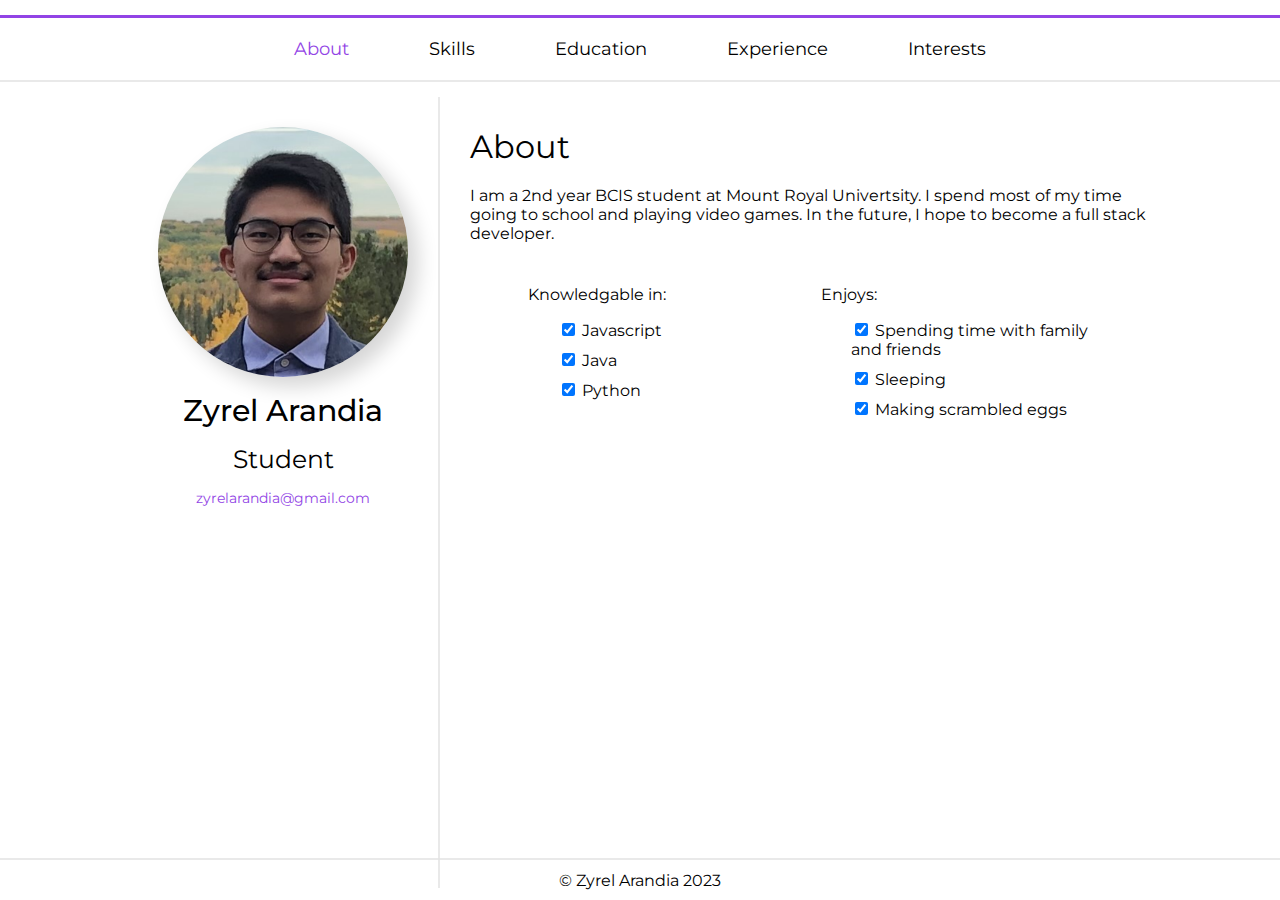
==== index.html @ 86b285b8 "Personal Site" ====
<!DOCTYPE html>
<html lang="en">
<head>
    <meta charset="UTF-8">
    <meta name="viewport" content="width=device-width, initial-scale=1.0">
    <link rel="preconnect" href="https://fonts.googleapis.com">
    <link rel="preconnect" href="https://fonts.gstatic.com" crossorigin>
    <link href="https://fonts.googleapis.com/css2?family=Montserrat:wght@300;400;500;600&display=swap" rel="stylesheet">
    <link rel="stylesheet" href="style.css">
    <title>ZyrelArandia-About</title>
</head>
<body>
    <div class="container" id="container">
        <ul class="navBar is-bold">
            <li class="NavOption"><a class="CurrPage" href="index.html">About</a></li>
            <li class="NavOption"><a href="skills.html">Skills</a></li>
            <li class="NavOption"><a href="education.html">Education</a></li>
            <li class="NavOption"><a href="experience.html">Experience</a></li>
            <li class="NavOption"><a href="interests.html">Interests</a></li>
        </ul>
        <main class="content">
            <div class="profileLeft">
                <img src="image/Zyrel.png" alt="Zyrel" id="ZyrelPFP">
                <h1>Zyrel Arandia</h1>
                <h2>Student</h2>
                <a href=mailto:zyrelarandia@gmail.com class="is-bold">zyrelarandia@gmail.com</a> <!-- https://www.indeed.com/career-advice/career-development/how-to-make-email-link-in-html -->
            </div>
            <div class="MainContent">
                <h1 class="pageTitle">About</h1>
                <p>I am a 2nd year BCIS student at Mount Royal Univertsity. I spend most of my time going to school and playing video games. In the future, I hope to become a full stack developer.
                </p>
                <div class="traitRow">
                    <div class="traitBoxes">
                        <p>Knowledgable in:</p>
                        <div class="checkbox"> 
                            <input type="checkbox" id="javascript" checked>
                            <label for="javascript" class="javascript">Javascript</label>
                        </div>
                        <div class="checkbox">
                            <input type="checkbox" name="java" id="java" checked>
                            <label for="java" class="java">Java</label>
                        </div>
                        <div class="checkbox">
                            <input type="checkbox" name="python" id="python" checked>
                            <label for="python" class="python">Python</label>
                        </div>
                    </div>
                    <div class="traitBoxes">
                        <p>Enjoys: </p>
                        <div class="checkbox">
                            <input type="checkbox" name="spendingTime" id="spendingTime" checked>
                            <label for="spendingTime" class="spendingTime">Spending time with family and friends</label>
                        </div>
                        <div class="checkbox">
                            <input type="checkbox" name="sleeping" id="sleeping" checked>
                            <label for="sleeping" class="sleeping">Sleeping</label>
                        </div>
                        <div class="checkbox">
                           <input type="checkbox" name="eggs" id="eggs" checked>
                            <label for="eggs" class="eggs">Making scrambled eggs</label>
                      </div>
                    </div>
                </div>
            </div>
        </main>

        <div class="footer">
            <p class="footerInfo">© Zyrel Arandia 2023</p>
        </div>
    </div>
</body>
</html>
---- style.css ----
body, html {
    width: 100%;
    height: 100vh;
    font-family: 'Montserrat', sans-serif;
    overflow-x: hidden;
    margin: 0px;
    padding: 0px;
} 

.container {
    display: flex;
    flex-direction: column;
    justify-content: center;
    align-items: center;
    min-height: 100vh;
    height: 100%;
    width: 100%;
}

.content {
    width: 80%;
    display: flex;
    height: auto;
    flex-direction: row;
    align-items: flex-start;
    justify-content: center;
    flex: 1 1 content;
}

.footer {
    display: flex;
    flex-direction: row;
    justify-content: center;
    align-items: center;
    height: 40px;
    width: 100%;
    border-top: 2px solid rgba(226, 226, 226, 0.774);
}
.navBar {
    width: 100%;
    display: flex;
    flex-direction: row;
    justify-content: center;
    align-items: center;
    margin: 15px 0 15px 0;
    padding: 15px 0px;
    border-top: solid 3px #9244E5;
    border-bottom: 2px solid rgba(226, 226, 226, 0.774);
}

.NavOption {
    display: flex;
}

.NavOption a {
    font-size: 18px;
    margin: 0 30px;
    padding: 5px 10px;
    text-decoration: none;
    color: black;
    transform: scale(1.0);
    transition: 0.3s;
}

.NavOption a:hover{ 
    transform: scale(1.3);
}

a.CurrPage {
    color: #9244E5;
}

.profileLeft {
    display: flex;
    flex-direction: column;
    justify-content: center;
    align-items: center;
    background-color: white;
    padding: 20px;
    border-radius: 20px;
}

.profileLeft > h1 {
    font-size: 30px;
    margin: 5px;
    font-weight: 500;
}

.profileLeft h2 {
    font-size: 25px;
    margin: 10px;
    font-weight: 400;
}

.profileLeft a {
    text-decoration: none;
    color: #9244E5;
    font-size: 14px;
    margin: 5px;
}

#ZyrelPFP {
    width:250px;
    margin: 10px;
    border-radius: 50%;
    box-shadow: rgba(0, 0, 0, 0.164) 10px 10px 20px;
}

.MainContent {
    width: 70%;
    max-width: 800px;
    height: 100%;
    padding: 30px 0 0 30px;
    background-color: white;
    border-left: 2px solid rgba(226, 226, 226, 0.774);
}

.MainContent > h1 {
    margin: 0px 0 20px 0;
    font-weight: 400;
}

.traitRow {
    display: flex;
    flex-direction: row;
    justify-content: center;
}

.traitBoxes {
    display: flex;
    flex-direction: column;
    width: 40%;
    padding: 10px;
}

.checkbox {
    margin-bottom: 10px;
    margin-left: 30px;
}

.skillLevel {
    margin-bottom: 30px;
}

.progressBar {
    background-color: #e4e4e4;
    min-height: 20px;
    border-radius: 10px;
    overflow: hidden;
}

.progress {
    background-color: #9244E5;
    min-height: 20px;
    border-radius: 10px;
}

.twoBytwoContainer {
    display: flex;
    flex-direction: column;
    width: 100%;
    margin-top: 75px;
}

.InfoRow {
    display: flex;
    flex-direction: row;
    justify-content: space-between;
    align-items: center;
    margin: 0 0 10px 0;
}

.is-large {
    font-size: 20px;
    font-weight: 500;
}

.Interests li {
    font-size: 17px;
    margin: 0 0 20px 0;
}

@media (max-width: 920px) {

    .NavOption a {
        margin: 0 10px;
    }

    .content {
        width: 95%;
        height: 100%;
        flex-direction: column;
        justify-content: flex-start;
        align-items: center;
    }

    .MainContent {
        margin: 20px 0px;
        padding: 20px;
        width: 80%;
        display: flex;
        flex-direction: column;
        justify-content: flex-start;
        align-items: center;
        border: 0;
        height: fit-content;
    }

    .MainContent > h1 {
        width: 100%;
        display: flex;
        justify-content: center;
    }

    .progressBar {
        width: 500px;
    }
}

@media (max-width: 550px) {
    .NavOption a {
        margin: 0 3px;
        font-size: 13px;
    }
}
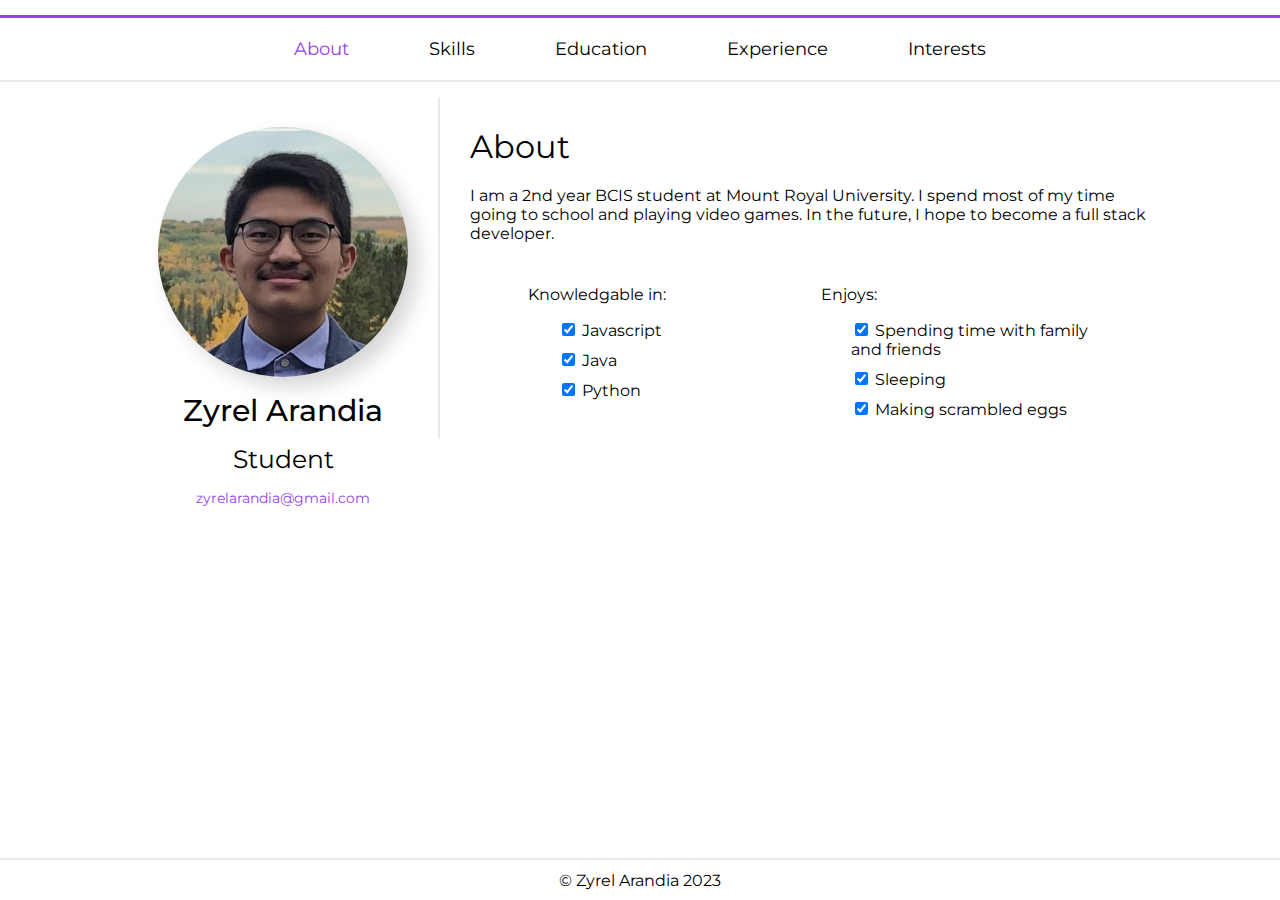
==== commit 67439a2c: "Fixed typo" ====
--- a/index.html
+++ b/index.html
@@ -27,7 +27,7 @@
             </div>
             <div class="MainContent">
                 <h1 class="pageTitle">About</h1>
-                <p>I am a 2nd year BCIS student at Mount Royal Univertsity. I spend most of my time going to school and playing video games. In the future, I hope to become a full stack developer.
+                <p>I am a 2nd year BCIS student at Mount Royal University. I spend most of my time going to school and playing video games. In the future, I hope to become a full stack developer.
                 </p>
                 <div class="traitRow">
                     <div class="traitBoxes">
--- a/style.css
+++ b/style.css
@@ -1,6 +1,6 @@
 body, html {
     width: 100%;
-    height: 100vh;
+    min-height: 100%;
     font-family: 'Montserrat', sans-serif;
     overflow-x: hidden;
     margin: 0px;
@@ -38,6 +38,7 @@
 }
 .navBar {
     width: 100%;
+    min-height: 10px;
     display: flex;
     flex-direction: row;
     justify-content: center;
